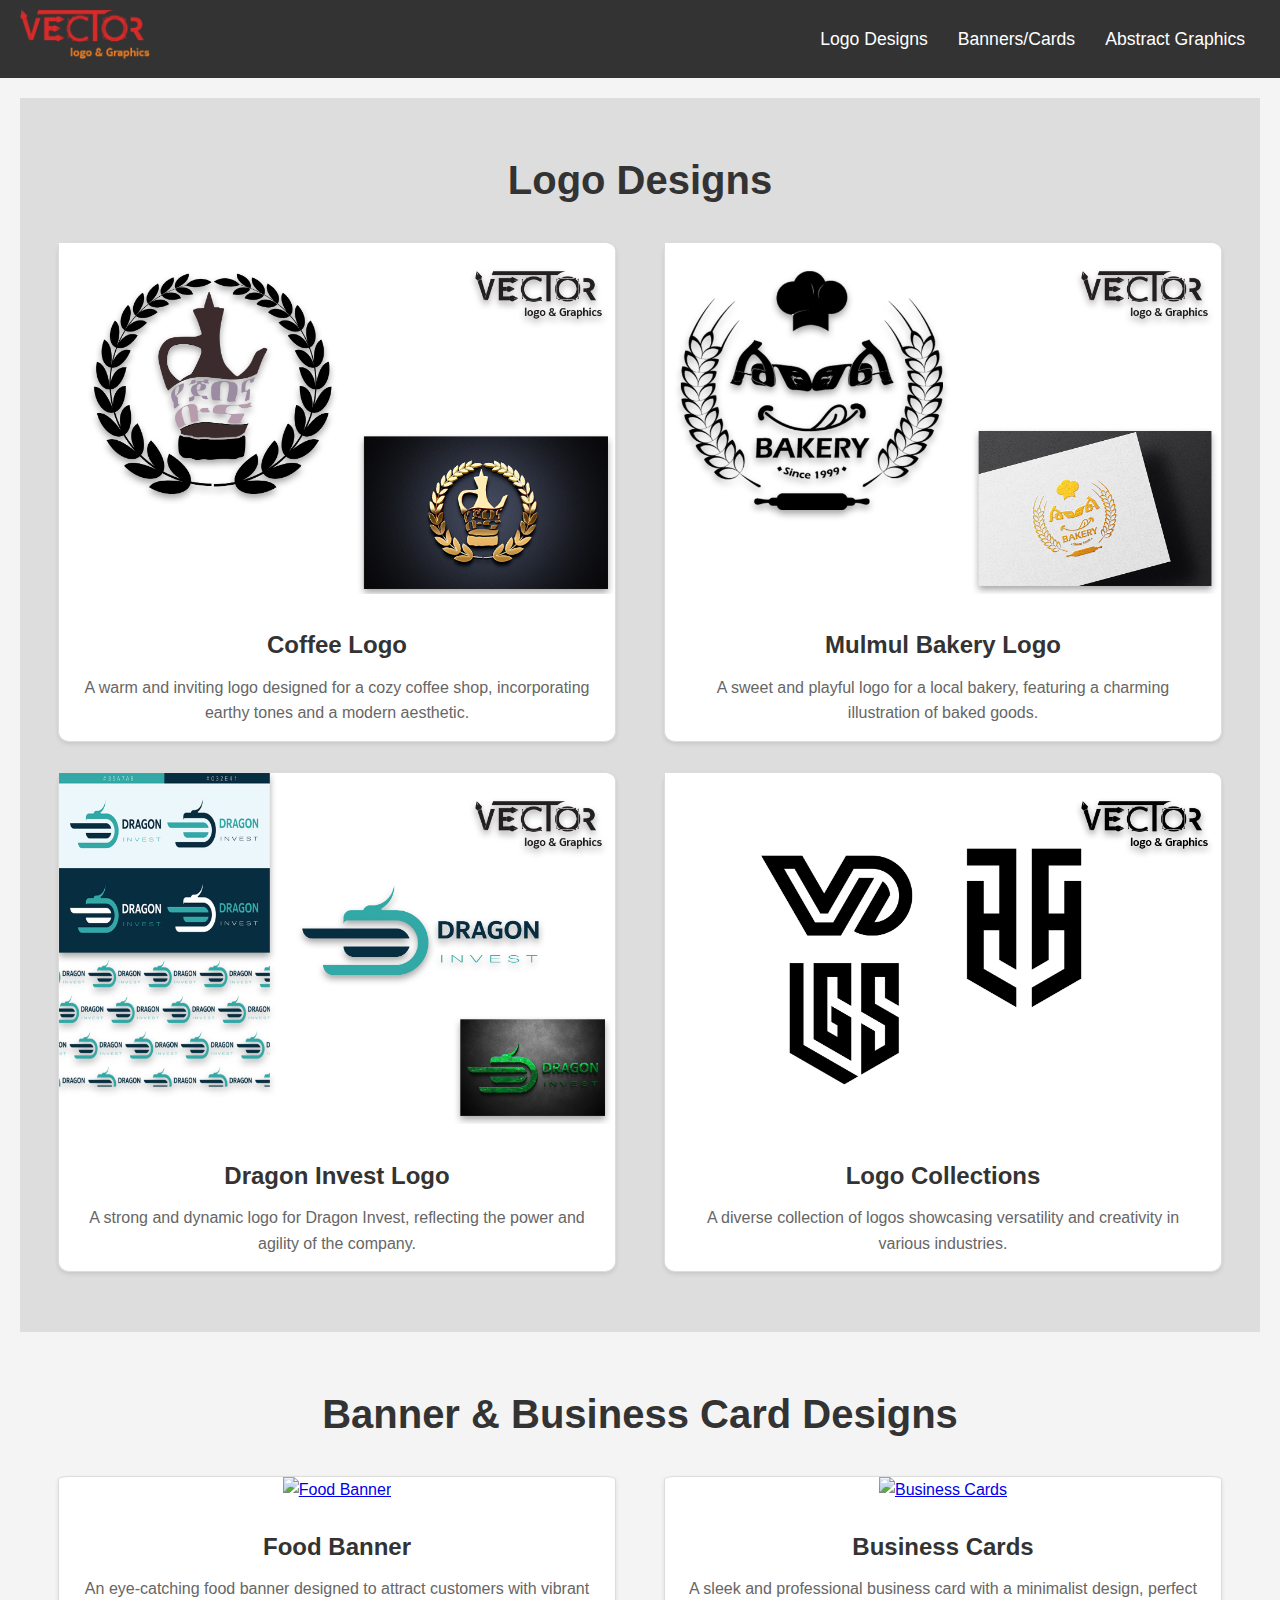
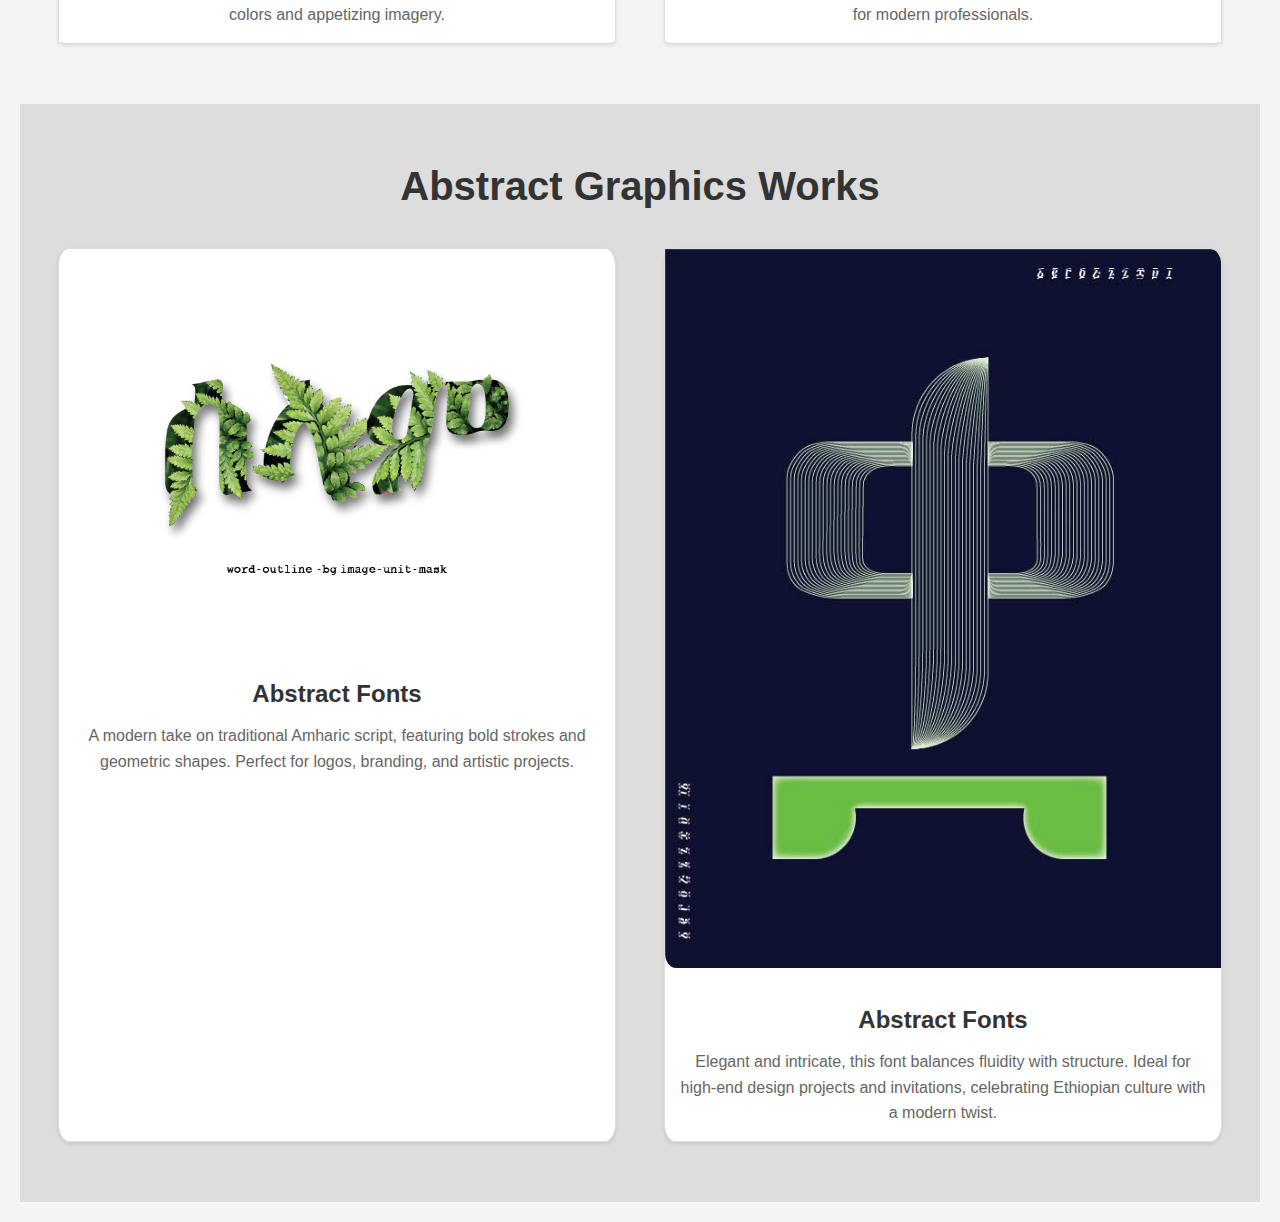
==== graphics-disign/design.html @ 66ae9e9f "graphics design page update" ====
<!DOCTYPE html>
<html lang="en">
<head>
    <meta charset="UTF-8">
    <meta name="viewport" content="width=device-width, initial-scale=1.0">
    <title>Portfolio - Graphic Design Showcase</title>
    <link rel="stylesheet" href="styles.css">
    <link href="https://cdnjs.cloudflare.com/ajax/libs/lightbox2/2.11.3/css/lightbox.min.css" rel="stylesheet">
</head>
<body>
    <header>
        <div class="logo-container">
            <a href="#"><img src="/images/showcase/mylogo.png" alt="Your Logo" class="logo"></a>
        </div>
        <nav>
            <div class="nav-links">
                <a href="#logo-designs">Logo Designs</a>
                <a href="#graphic-design2">Banners/Cards</a>
                <a href="#graphic-design3">Abstract Graphics</a>
            </div>
            <div class="nav-toggle">
                <span></span>
                <span></span>
                <span></span>
            </div>
        </nav>
    </header>

    <main>
        <section class="graphic-design" id="logo-designs">
            <h2 class="heading">Logo Designs</h2>
            <div class="graphic-design-container">
                <div class="graphic-design-item">
                    <a href="/images/showcase/jebena-moc-2.jpg" data-lightbox="Coffee Logo" data-title="Coffee Logo">
                        <img src="/images/showcase/logo1-coffee.jpg" alt="Coffee Logo">
                    </a>
                    <a href="/images/showcase/jebena-moc-1.jpg" data-lightbox="Coffee Logo" data-title="Coffee Logo"></a>
                    <div class="graphic-design-info">
                        <h4>Coffee Logo</h4>
                        <p>A warm and inviting logo designed for a cozy coffee shop, incorporating earthy tones and a modern aesthetic.</p>
                    </div>
                </div>
                <div class="graphic-design-item">
                    <a href="/images/showcase/mulmul.jpg" data-lightbox="Mulmul Bakery Logo" data-title="Mulmul Bakery Logo">
                        <img src="/images/showcase/logo2.jpg" alt="Mulmul Bakery Logo">
                    </a>
                    <a href="/images/showcase/mulmul2.jpg" data-lightbox="Mulmul Bakery Logo" data-title="Mulmul Bakery Logo"></a>
                    <div class="graphic-design-info">
                        <h4>Mulmul Bakery Logo</h4>
                        <p>A sweet and playful logo for a local bakery, featuring a charming illustration of baked goods.</p>
                    </div>
                </div>
                <div class="graphic-design-item">
                    <a href="/images/showcase/dragon.jpg" data-lightbox="Dragon Invest Logo" data-title="Dragon Invest Logo">
                        <img src="/images/showcase/logo3.jpg" alt="Dragon Invest Logo">
                    </a>
                    <div class="graphic-design-info">
                        <h4>Dragon Invest Logo</h4>
                        <p>A strong and dynamic logo for Dragon Invest, reflecting the power and agility of the company.</p>
                    </div>
                </div>
                <div class="graphic-design-item">
                    <a href="/images/showcase/logo 44.jpg" data-lightbox="Logo Collections" data-title="Logo Collections">
                        <img src="/images/showcase/logo4.jpg" alt="Logo Collections">
                    </a>
                    <a href="/images/showcase/fox-logo.png" data-lightbox="Logo Collections" data-title="Logo Collections"></a>
                    <a href="/images/showcase/logo-giez.png" data-lightbox="Logo Collections" data-title="Logo Collections"></a>
                    <div class="graphic-design-info">
                        <h4>Logo Collections</h4>
                        <p>A diverse collection of logos showcasing versatility and creativity in various industries.</p>
                    </div>
                </div>
            </div>
        </section>

        <section class="graphic-design" id="graphic-design2">
            <h2 class="heading">Banner & Business Card Designs</h2>
            <div class="graphic-design-container">
                <div class="graphic-design-item">
                    <a href="/images/showcase/food-banner-01.jpg" data-lightbox="graphic-design-food" data-title="Food-Banner">
                        <img src="/images/showcase/food-banner-01.jpg" alt="Food Banner">
                    </a>
                    <div class="graphic-design-info">
                        <h4>Food Banner</h4>
                        <p>An eye-catching food banner designed to attract customers with vibrant colors and appetizing imagery.</p>
                    </div>
                </div>
                <div class="graphic-design-item">
                    <a href="/images/showcase/busines-card.jpg" data-lightbox="graphic-design-card" data-title="Business Cards">
                        <img src="/images/showcase/busines-card.jpg" alt="Business Cards">
                    </a>
                    <a href="/images/showcase/busines.jpg" data-lightbox="graphic-design-card" data-title="Business Cards"></a>
                    <div class="graphic-design-info">
                        <h4>Business Cards</h4>
                        <p>A sleek and professional business card with a minimalist design, perfect for modern professionals.</p>
                    </div>
                </div>
            </div>
        </section>

        <section class="graphic-design" id="graphic-design3">
            <h2 class="heading">Abstract Graphics Works</h2>
            <div class="graphic-design-container">
                <div class="graphic-design-item">
                    <a href="/images/showcase/selam.png" data-lightbox="graphic-design-selam" data-title="selam font">
                        <img src="/images/showcase/selam.png" alt="selam">
                    </a>
                    <div class="graphic-design-info">
                        <h4>Abstract Fonts</h4>
                        <p>A modern take on traditional Amharic script, featuring bold strokes and geometric shapes. Perfect for logos, branding, and artistic projects.</p>
                    </div>
                </div>
                <div class="graphic-design-item">
                    <a href="/images/showcase/qe.jpg" data-lightbox="graphic-design-font" data-title="Abstract font-1">
                        <img src="/images/showcase/qa.jpg" alt="Abstract font">
                    </a>
                    <a href="/images/showcase/qe2.jpg" data-lightbox="graphic-design-font" data-title="Abstract font-2"></a>
                    <a href="/images/showcase/QE-family.jpg" data-lightbox="graphic-design-font" data-title="Abstract font-3"></a>
                    <div class="graphic-design-info">
                        <h4>Abstract Fonts</h4>
                        <p>Elegant and intricate, this font balances fluidity with structure. Ideal for high-end design projects and invitations, celebrating Ethiopian culture with a modern twist.</p>
                    </div>
                </div>
            </div>
        </section>
    </main>

    <footer>
        <!-- Footer content -->
    </footer>
    <script src="https://cdnjs.cloudflare.com/ajax/libs/lightbox2/2.11.3/js/lightbox-plus-jquery.min.js"></script>
    <script>
        document.addEventListener('DOMContentLoaded', function() {
            const navToggle = document.querySelector('.nav-toggle');
            const navLinks = document.querySelector('.nav-links');
            navToggle.addEventListener('click', function() {
                navLinks.classList.toggle('active');
            });
        });
    </script>
</body>
</html>
---- graphics-disign/styles.css ----
/* Define root variables for color stylings */
:root {
    --primary-color: #333;
    --secondary-color: #fff;
    --accent-color: #f4f4f4;
    --text-color: #333;
    --text-light-color: #666;
    --border-color: #ddd;
    --hover-transform: scale(1.05);
    --transition-duration: 0.3s;
}

/* Reset some basic elements for consistency across browsers */
body, h1, h2, h3, h4, p, div, section, img {
    margin: 0;
    padding: 0;
    box-sizing: border-box;
}

/* General body styling */
body {
    font-family: "Poppins", Arial, sans-serif;
    line-height: 1.6;
}

/* Header and navigation */
header {
    background: var(--primary-color);
    color: var(--secondary-color);
    display: flex;
    justify-content: space-between;
    align-items: center;
    padding: 10px 20px;
}

.logo-container {
    display: flex;
    align-items: center;
}

.logo {
    max-height: 50px; /* Adjust as needed */
    margin-right: 20px; /* Spacing between logo and navigation */
}

nav {
    display: flex;
    align-items: center;
    justify-content: flex-end; /* Align to the right */
    width: 100%;
}

.nav-links {
    display: flex;
    align-items: center;
}

nav a {
    color: var(--secondary-color);
    text-decoration: none;
    margin: 0 15px;
    font-size: 1.1em;
}

.nav-toggle {
    display: none;
    flex-direction: column;
    cursor: pointer;
}

.nav-toggle span {
    height: 3px;
    width: 25px;
    background: var(--secondary-color);
    margin-bottom: 4px;
    border-radius: 2px;
}

@media (max-width: 768px) {
    .nav-links {
        display: none;
        flex-direction: column;
        width: 100%;
    }

    .nav-links.active {
        display: flex;
    }

    .nav-toggle {
        display: flex;
    }

    nav a {
        margin: 10px 0;
    }
}

/* Main content area */
main {
    padding: 20px;
    background: var(--accent-color);
}

/* Graphic Design Section Styling */
.graphic-design {
    padding: 50px 0;
    background: var(--border-color);
    text-align: center;
}
#graphic-design2 {
    background: var(--accent-color);
}

.graphic-design .heading {
    font-size: 2.5em;
    margin-bottom: 20px;
    color: var(--text-color);
}

.graphic-design-container {
    display: flex;
    flex-wrap: wrap;
    justify-content: space-evenly;
    gap: 10px;
}

.graphic-design-item {
    background: var(--secondary-color);
    border: 1px solid var(--border-color);
    box-shadow: 0 2px 4px rgba(0, 0, 0, 0.1);
    transition: transform var(--transition-duration);
    width: 100%;
    max-width: 45%;
    margin: 10px 0;
    border-radius: 2%;
}

.graphic-design-item:hover {
    transform: var(--hover-transform);
}

.graphic-design-item img {
    width: 100%;
    height: auto;
    border-radius: 0 2%;
}

.graphic-design-info {
    padding: 15px;
}

.graphic-design-info h4 {
    font-size: 1.5em;
    margin: 10px 0;
    color: var(--text-color);
}

.graphic-design-info p {
    font-size: 1em;
    color: var(--text-light-color);
}

/* Responsive Design */
@media (max-width: 768px) {
    .graphic-design-container {
        flex-direction: column;
        align-items: center;
    }

    .graphic-design-item {
        width: 80%;
        max-width: none;
    }
}

@media (max-width: 480px) {
    .graphic-design-container {
        padding: 0 10px;
    }

    .graphic-design-info h4 {
        font-size: 1.2em;
    }

    .graphic-design-info p {
        font-size: 0.9em;
    }
}
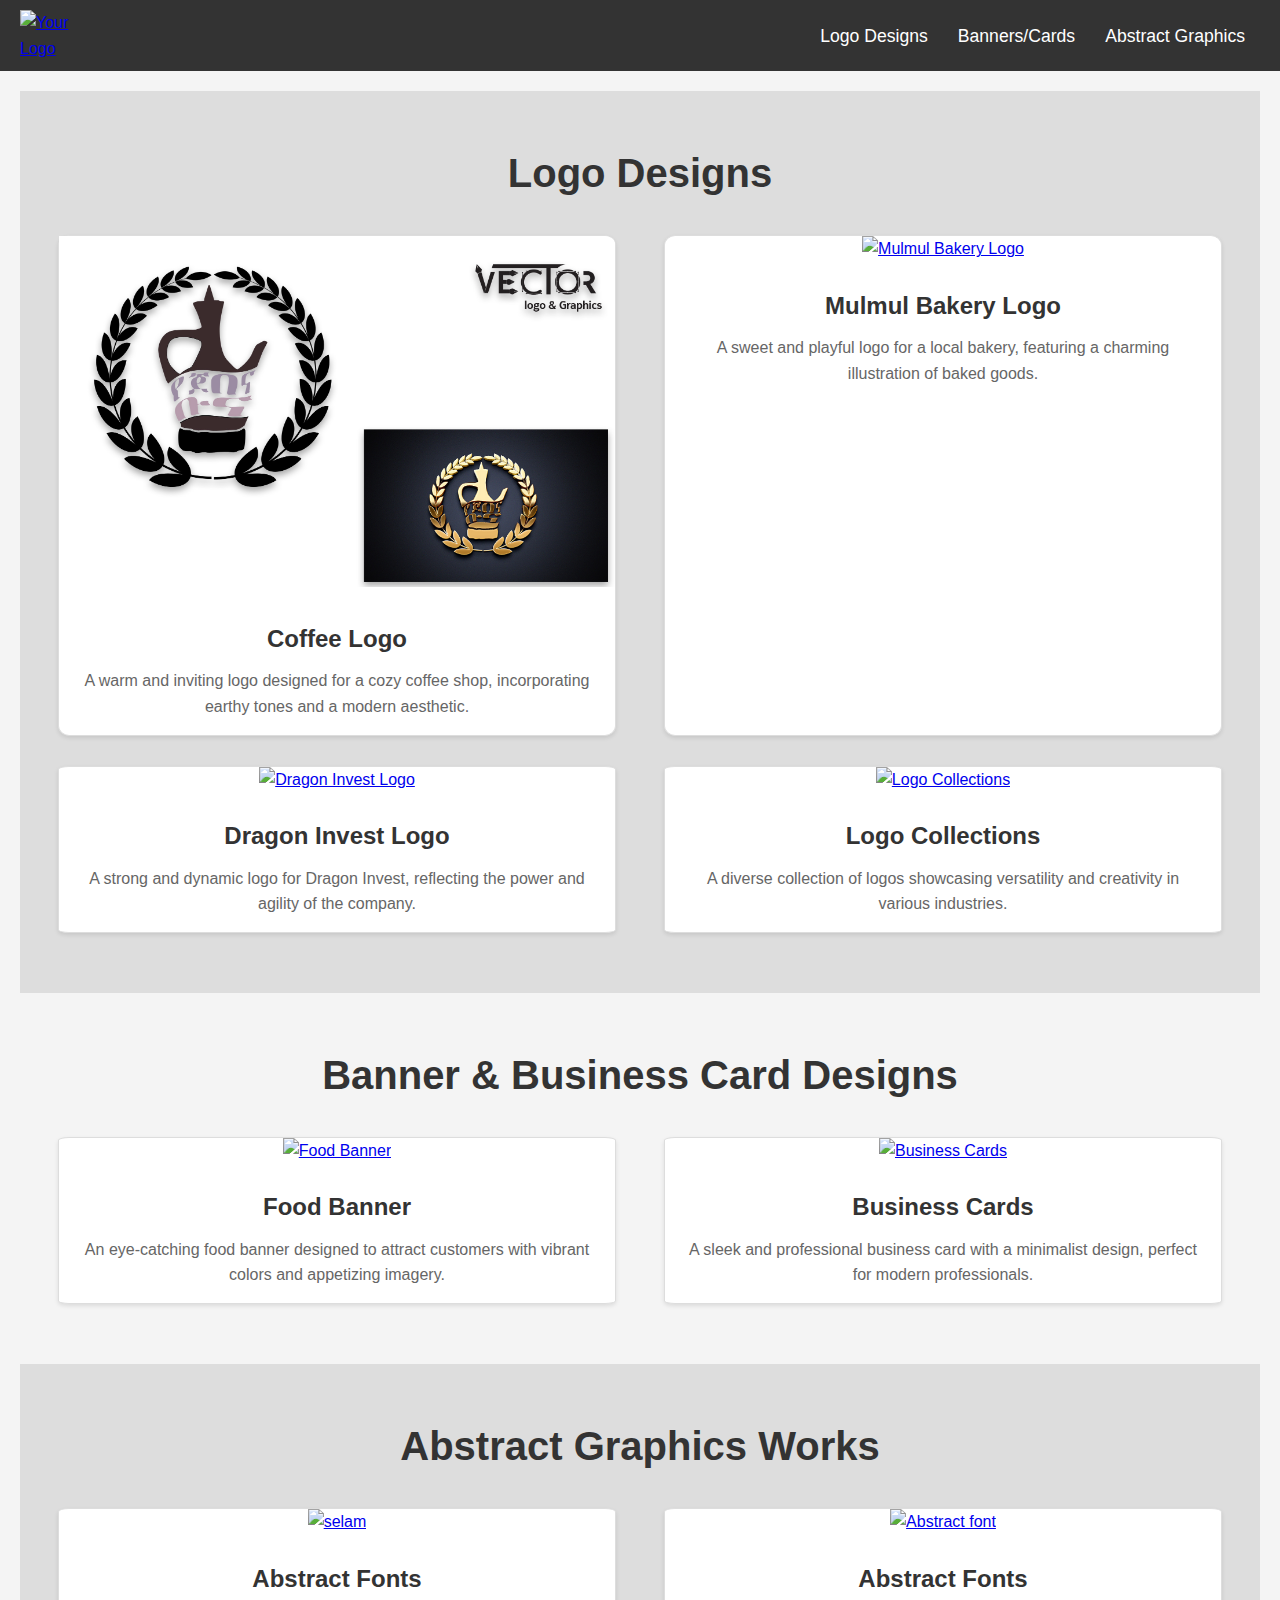
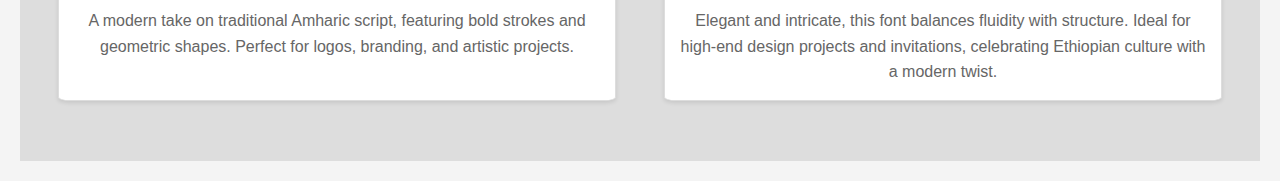
==== commit 26c0ccb4: "update for design extension" ====
--- a/graphics-disign/design.html
+++ b/graphics-disign/design.html
@@ -10,7 +10,7 @@
 <body>
     <header>
         <div class="logo-container">
-            <a href="#"><img src="/images/showcase/mylogo.png" alt="Your Logo" class="logo"></a>
+            <a href="#"><img src="images/showcase/mylogo.png" alt="Your Logo" class="logo"></a>
         </div>
         <nav>
             <div class="nav-links">
@@ -31,28 +31,28 @@
             <h2 class="heading">Logo Designs</h2>
             <div class="graphic-design-container">
                 <div class="graphic-design-item">
-                    <a href="/images/showcase/jebena-moc-2.jpg" data-lightbox="Coffee Logo" data-title="Coffee Logo">
+                    <a href="images/showcase/jebena-moc-2.jpg" data-lightbox="Coffee Logo" data-title="Coffee Logo">
                         <img src="/images/showcase/logo1-coffee.jpg" alt="Coffee Logo">
                     </a>
-                    <a href="/images/showcase/jebena-moc-1.jpg" data-lightbox="Coffee Logo" data-title="Coffee Logo"></a>
+                    <a href="images/showcase/jebena-moc-1.jpg" data-lightbox="Coffee Logo" data-title="Coffee Logo"></a>
                     <div class="graphic-design-info">
                         <h4>Coffee Logo</h4>
                         <p>A warm and inviting logo designed for a cozy coffee shop, incorporating earthy tones and a modern aesthetic.</p>
                     </div>
                 </div>
                 <div class="graphic-design-item">
-                    <a href="/images/showcase/mulmul.jpg" data-lightbox="Mulmul Bakery Logo" data-title="Mulmul Bakery Logo">
-                        <img src="/images/showcase/logo2.jpg" alt="Mulmul Bakery Logo">
+                    <a href="images/showcase/mulmul.jpg" data-lightbox="Mulmul Bakery Logo" data-title="Mulmul Bakery Logo">
+                        <img src="images/showcase/logo2.jpg" alt="Mulmul Bakery Logo">
                     </a>
-                    <a href="/images/showcase/mulmul2.jpg" data-lightbox="Mulmul Bakery Logo" data-title="Mulmul Bakery Logo"></a>
+                    <a href="images/showcase/mulmul2.jpg" data-lightbox="Mulmul Bakery Logo" data-title="Mulmul Bakery Logo"></a>
                     <div class="graphic-design-info">
                         <h4>Mulmul Bakery Logo</h4>
                         <p>A sweet and playful logo for a local bakery, featuring a charming illustration of baked goods.</p>
                     </div>
                 </div>
                 <div class="graphic-design-item">
-                    <a href="/images/showcase/dragon.jpg" data-lightbox="Dragon Invest Logo" data-title="Dragon Invest Logo">
-                        <img src="/images/showcase/logo3.jpg" alt="Dragon Invest Logo">
+                    <a href="images/showcase/dragon.jpg" data-lightbox="Dragon Invest Logo" data-title="Dragon Invest Logo">
+                        <img src="images/showcase/logo3.jpg" alt="Dragon Invest Logo">
                     </a>
                     <div class="graphic-design-info">
                         <h4>Dragon Invest Logo</h4>
@@ -60,11 +60,11 @@
                     </div>
                 </div>
                 <div class="graphic-design-item">
-                    <a href="/images/showcase/logo 44.jpg" data-lightbox="Logo Collections" data-title="Logo Collections">
-                        <img src="/images/showcase/logo4.jpg" alt="Logo Collections">
+                    <a href="images/showcase/logo 44.jpg" data-lightbox="Logo Collections" data-title="Logo Collections">
+                        <img src="images/showcase/logo4.jpg" alt="Logo Collections">
                     </a>
-                    <a href="/images/showcase/fox-logo.png" data-lightbox="Logo Collections" data-title="Logo Collections"></a>
-                    <a href="/images/showcase/logo-giez.png" data-lightbox="Logo Collections" data-title="Logo Collections"></a>
+                    <a href="images/showcase/fox-logo.png" data-lightbox="Logo Collections" data-title="Logo Collections"></a>
+                    <a href="images/showcase/logo-giez.png" data-lightbox="Logo Collections" data-title="Logo Collections"></a>
                     <div class="graphic-design-info">
                         <h4>Logo Collections</h4>
                         <p>A diverse collection of logos showcasing versatility and creativity in various industries.</p>
@@ -77,8 +77,8 @@
             <h2 class="heading">Banner & Business Card Designs</h2>
             <div class="graphic-design-container">
                 <div class="graphic-design-item">
-                    <a href="/images/showcase/food-banner-01.jpg" data-lightbox="graphic-design-food" data-title="Food-Banner">
-                        <img src="/images/showcase/food-banner-01.jpg" alt="Food Banner">
+                    <a href="images/showcase/food-banner-01.jpg" data-lightbox="graphic-design-food" data-title="Food-Banner">
+                        <img src="images/showcase/food-banner-01.jpg" alt="Food Banner">
                     </a>
                     <div class="graphic-design-info">
                         <h4>Food Banner</h4>
@@ -86,10 +86,10 @@
                     </div>
                 </div>
                 <div class="graphic-design-item">
-                    <a href="/images/showcase/busines-card.jpg" data-lightbox="graphic-design-card" data-title="Business Cards">
-                        <img src="/images/showcase/busines-card.jpg" alt="Business Cards">
+                    <a href="images/showcase/busines-card.jpg" data-lightbox="graphic-design-card" data-title="Business Cards">
+                        <img src="images/showcase/busines-card.jpg" alt="Business Cards">
                     </a>
-                    <a href="/images/showcase/busines.jpg" data-lightbox="graphic-design-card" data-title="Business Cards"></a>
+                    <a href="images/showcase/busines.jpg" data-lightbox="graphic-design-card" data-title="Business Cards"></a>
                     <div class="graphic-design-info">
                         <h4>Business Cards</h4>
                         <p>A sleek and professional business card with a minimalist design, perfect for modern professionals.</p>
@@ -102,8 +102,8 @@
             <h2 class="heading">Abstract Graphics Works</h2>
             <div class="graphic-design-container">
                 <div class="graphic-design-item">
-                    <a href="/images/showcase/selam.png" data-lightbox="graphic-design-selam" data-title="selam font">
-                        <img src="/images/showcase/selam.png" alt="selam">
+                    <a href="images/showcase/selam.png" data-lightbox="graphic-design-selam" data-title="selam font">
+                        <img src=images/showcase/selam.png" alt="selam">
                     </a>
                     <div class="graphic-design-info">
                         <h4>Abstract Fonts</h4>
@@ -111,11 +111,11 @@
                     </div>
                 </div>
                 <div class="graphic-design-item">
-                    <a href="/images/showcase/qe.jpg" data-lightbox="graphic-design-font" data-title="Abstract font-1">
-                        <img src="/images/showcase/qa.jpg" alt="Abstract font">
+                    <a href="images/showcase/qe.jpg" data-lightbox="graphic-design-font" data-title="Abstract font-1">
+                        <img src="images/showcase/qa.jpg" alt="Abstract font">
                     </a>
-                    <a href="/images/showcase/qe2.jpg" data-lightbox="graphic-design-font" data-title="Abstract font-2"></a>
-                    <a href="/images/showcase/QE-family.jpg" data-lightbox="graphic-design-font" data-title="Abstract font-3"></a>
+                    <a href="images/showcase/qe2.jpg" data-lightbox="graphic-design-font" data-title="Abstract font-2"></a>
+                    <a href="images/showcase/QE-family.jpg" data-lightbox="graphic-design-font" data-title="Abstract font-3"></a>
                     <div class="graphic-design-info">
                         <h4>Abstract Fonts</h4>
                         <p>Elegant and intricate, this font balances fluidity with structure. Ideal for high-end design projects and invitations, celebrating Ethiopian culture with a modern twist.</p>
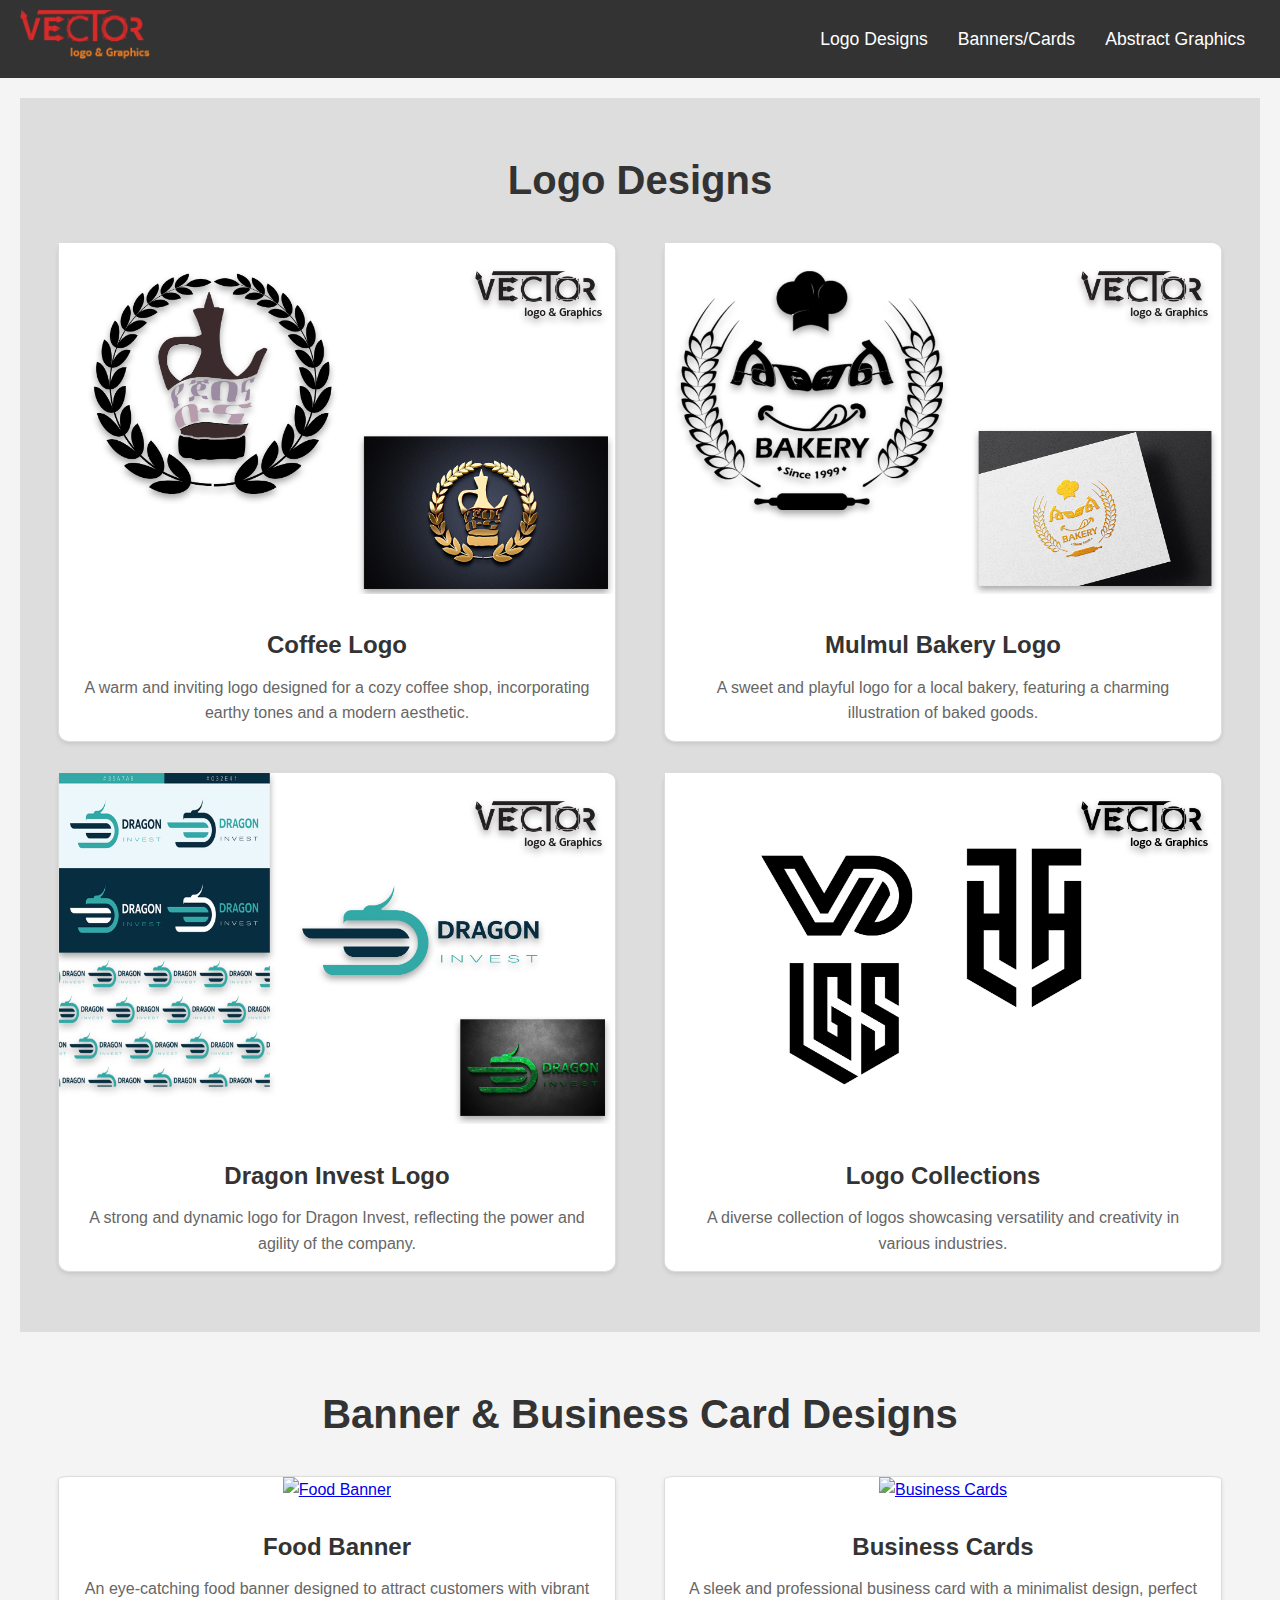
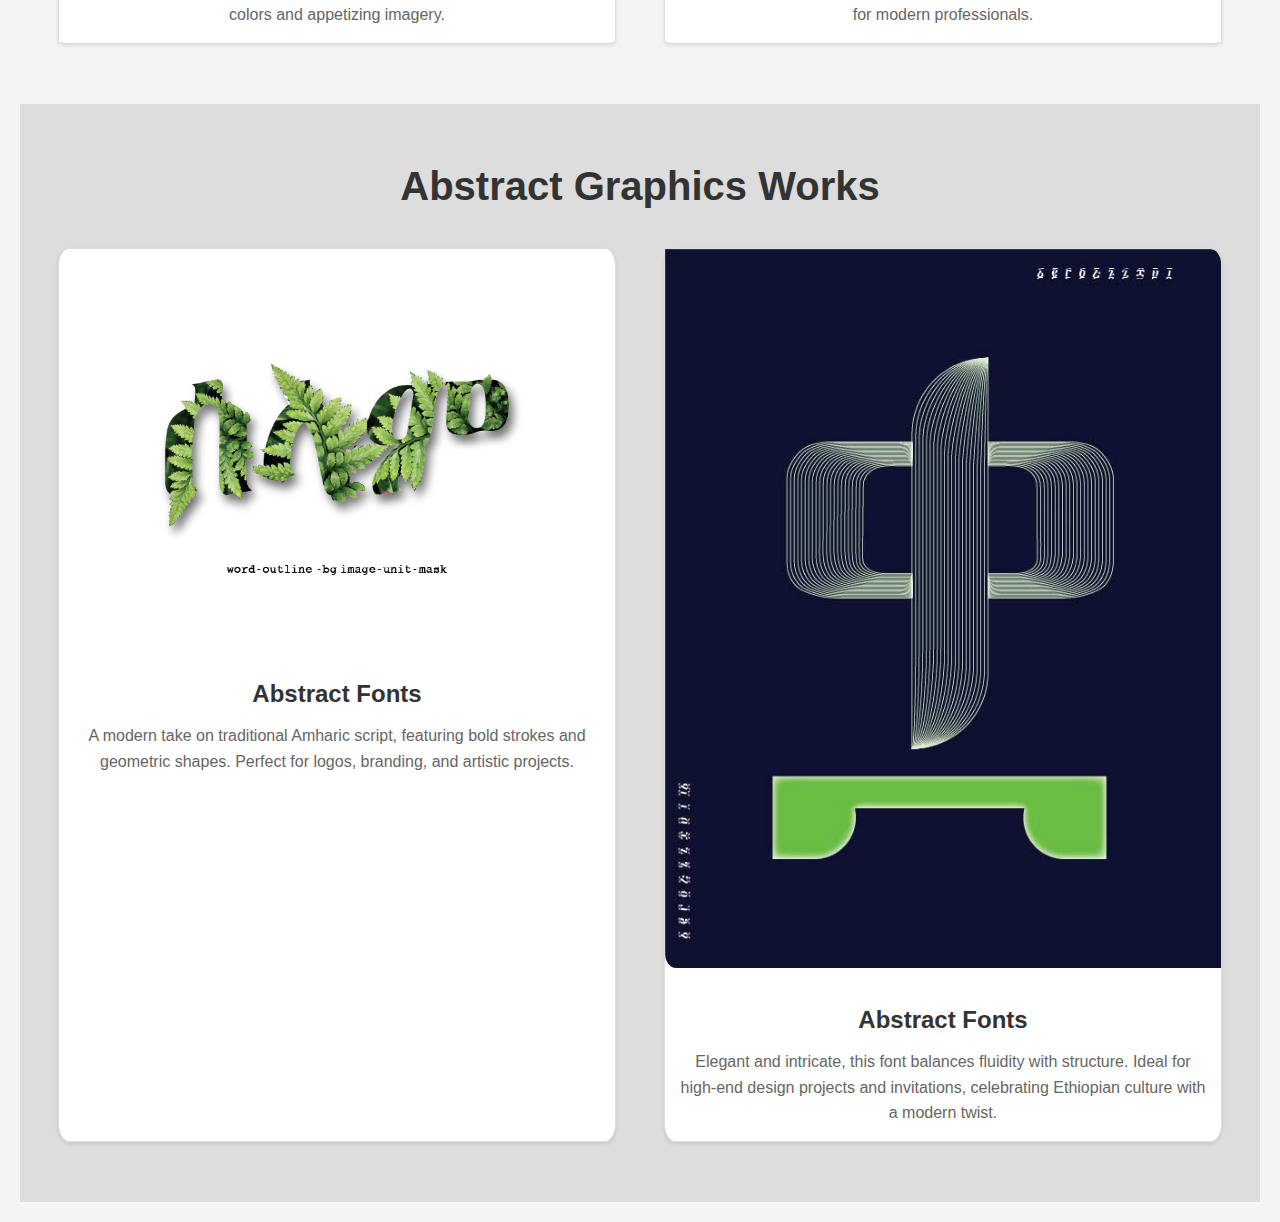
==== commit 8da3c28a: "image and design update" ====
--- a/graphics-disign/design.html
+++ b/graphics-disign/design.html
@@ -10,7 +10,7 @@
 <body>
     <header>
         <div class="logo-container">
-            <a href="#"><img src="images/showcase/mylogo.png" alt="Your Logo" class="logo"></a>
+            <a href="#"><img src="showcase/mylogo.png" alt="Your Logo" class="logo"></a>
         </div>
         <nav>
             <div class="nav-links">
@@ -31,28 +31,28 @@
             <h2 class="heading">Logo Designs</h2>
             <div class="graphic-design-container">
                 <div class="graphic-design-item">
-                    <a href="images/showcase/jebena-moc-2.jpg" data-lightbox="Coffee Logo" data-title="Coffee Logo">
-                        <img src="/images/showcase/logo1-coffee.jpg" alt="Coffee Logo">
+                    <a href="showcase/jebena-moc-2.jpg" data-lightbox="Coffee Logo" data-title="Coffee Logo">
+                        <img src="showcase/logo1-coffee.jpg" alt="Coffee Logo">
                     </a>
-                    <a href="images/showcase/jebena-moc-1.jpg" data-lightbox="Coffee Logo" data-title="Coffee Logo"></a>
+                    <a href="showcase/jebena-moc-1.jpg" data-lightbox="Coffee Logo" data-title="Coffee Logo"></a>
                     <div class="graphic-design-info">
                         <h4>Coffee Logo</h4>
                         <p>A warm and inviting logo designed for a cozy coffee shop, incorporating earthy tones and a modern aesthetic.</p>
                     </div>
                 </div>
                 <div class="graphic-design-item">
-                    <a href="images/showcase/mulmul.jpg" data-lightbox="Mulmul Bakery Logo" data-title="Mulmul Bakery Logo">
-                        <img src="images/showcase/logo2.jpg" alt="Mulmul Bakery Logo">
+                    <a href="showcase/mulmul.jpg" data-lightbox="Mulmul Bakery Logo" data-title="Mulmul Bakery Logo">
+                        <img src="showcase/logo2.jpg" alt="Mulmul Bakery Logo">
                     </a>
-                    <a href="images/showcase/mulmul2.jpg" data-lightbox="Mulmul Bakery Logo" data-title="Mulmul Bakery Logo"></a>
+                    <a href="showcase/mulmul2.jpg" data-lightbox="Mulmul Bakery Logo" data-title="Mulmul Bakery Logo"></a>
                     <div class="graphic-design-info">
                         <h4>Mulmul Bakery Logo</h4>
                         <p>A sweet and playful logo for a local bakery, featuring a charming illustration of baked goods.</p>
                     </div>
                 </div>
                 <div class="graphic-design-item">
-                    <a href="images/showcase/dragon.jpg" data-lightbox="Dragon Invest Logo" data-title="Dragon Invest Logo">
-                        <img src="images/showcase/logo3.jpg" alt="Dragon Invest Logo">
+                    <a href="showcase/dragon.jpg" data-lightbox="Dragon Invest Logo" data-title="Dragon Invest Logo">
+                        <img src="showcase/logo3.jpg" alt="Dragon Invest Logo">
                     </a>
                     <div class="graphic-design-info">
                         <h4>Dragon Invest Logo</h4>
@@ -60,11 +60,11 @@
                     </div>
                 </div>
                 <div class="graphic-design-item">
-                    <a href="images/showcase/logo 44.jpg" data-lightbox="Logo Collections" data-title="Logo Collections">
-                        <img src="images/showcase/logo4.jpg" alt="Logo Collections">
+                    <a href="showcase/logo 44.jpg" data-lightbox="Logo Collections" data-title="Logo Collections">
+                        <img src="showcase/logo4.jpg" alt="Logo Collections">
                     </a>
-                    <a href="images/showcase/fox-logo.png" data-lightbox="Logo Collections" data-title="Logo Collections"></a>
-                    <a href="images/showcase/logo-giez.png" data-lightbox="Logo Collections" data-title="Logo Collections"></a>
+                    <a href="showcase/fox-logo.png" data-lightbox="Logo Collections" data-title="Logo Collections"></a>
+                    <a href="showcase/logo-giez.png" data-lightbox="Logo Collections" data-title="Logo Collections"></a>
                     <div class="graphic-design-info">
                         <h4>Logo Collections</h4>
                         <p>A diverse collection of logos showcasing versatility and creativity in various industries.</p>
@@ -77,8 +77,8 @@
             <h2 class="heading">Banner & Business Card Designs</h2>
             <div class="graphic-design-container">
                 <div class="graphic-design-item">
-                    <a href="images/showcase/food-banner-01.jpg" data-lightbox="graphic-design-food" data-title="Food-Banner">
-                        <img src="images/showcase/food-banner-01.jpg" alt="Food Banner">
+                    <a href="showcase/food-banner-01.jpg" data-lightbox="graphic-design-food" data-title="Food-Banner">
+                        <img src="showcase/food-banner-01.jpg" alt="Food Banner">
                     </a>
                     <div class="graphic-design-info">
                         <h4>Food Banner</h4>
@@ -86,10 +86,10 @@
                     </div>
                 </div>
                 <div class="graphic-design-item">
-                    <a href="images/showcase/busines-card.jpg" data-lightbox="graphic-design-card" data-title="Business Cards">
-                        <img src="images/showcase/busines-card.jpg" alt="Business Cards">
+                    <a href="showcase/busines-card.jpg" data-lightbox="graphic-design-card" data-title="Business Cards">
+                        <img src="showcase/busines-card.jpg" alt="Business Cards">
                     </a>
-                    <a href="images/showcase/busines.jpg" data-lightbox="graphic-design-card" data-title="Business Cards"></a>
+                    <a href="showcase/busines.jpg" data-lightbox="graphic-design-card" data-title="Business Cards"></a>
                     <div class="graphic-design-info">
                         <h4>Business Cards</h4>
                         <p>A sleek and professional business card with a minimalist design, perfect for modern professionals.</p>
@@ -102,8 +102,8 @@
             <h2 class="heading">Abstract Graphics Works</h2>
             <div class="graphic-design-container">
                 <div class="graphic-design-item">
-                    <a href="images/showcase/selam.png" data-lightbox="graphic-design-selam" data-title="selam font">
-                        <img src=images/showcase/selam.png" alt="selam">
+                    <a href="showcase/selam.png" data-lightbox="graphic-design-selam" data-title="selam font">
+                        <img src="showcase/selam.png" alt="selam">
                     </a>
                     <div class="graphic-design-info">
                         <h4>Abstract Fonts</h4>
@@ -111,11 +111,11 @@
                     </div>
                 </div>
                 <div class="graphic-design-item">
-                    <a href="images/showcase/qe.jpg" data-lightbox="graphic-design-font" data-title="Abstract font-1">
-                        <img src="images/showcase/qa.jpg" alt="Abstract font">
+                    <a href="showcase/qe.jpg" data-lightbox="graphic-design-font" data-title="Abstract font-1">
+                        <img src="showcase/qa.jpg" alt="Abstract font">
                     </a>
-                    <a href="images/showcase/qe2.jpg" data-lightbox="graphic-design-font" data-title="Abstract font-2"></a>
-                    <a href="images/showcase/QE-family.jpg" data-lightbox="graphic-design-font" data-title="Abstract font-3"></a>
+                    <a href="showcase/qe2.jpg" data-lightbox="graphic-design-font" data-title="Abstract font-2"></a>
+                    <a href="showcase/QE-family.jpg" data-lightbox="graphic-design-font" data-title="Abstract font-3"></a>
                     <div class="graphic-design-info">
                         <h4>Abstract Fonts</h4>
                         <p>Elegant and intricate, this font balances fluidity with structure. Ideal for high-end design projects and invitations, celebrating Ethiopian culture with a modern twist.</p>
